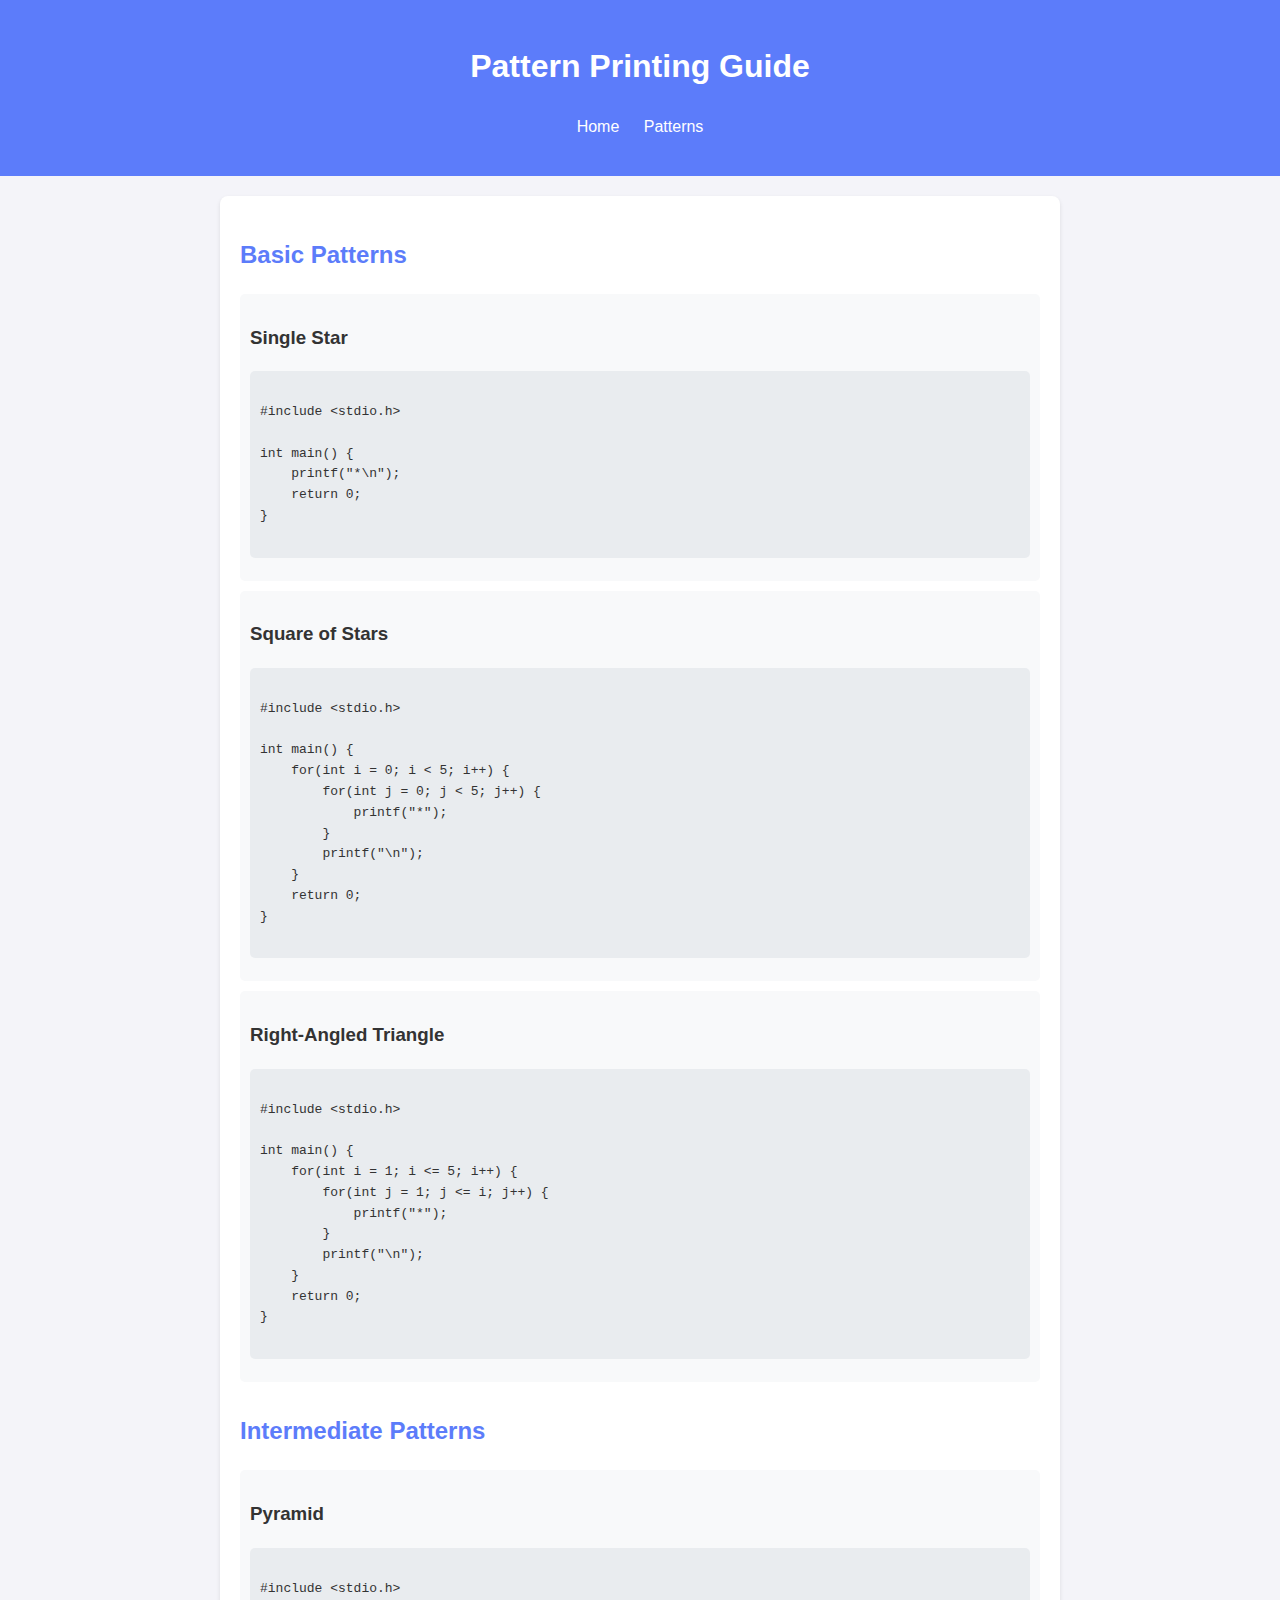
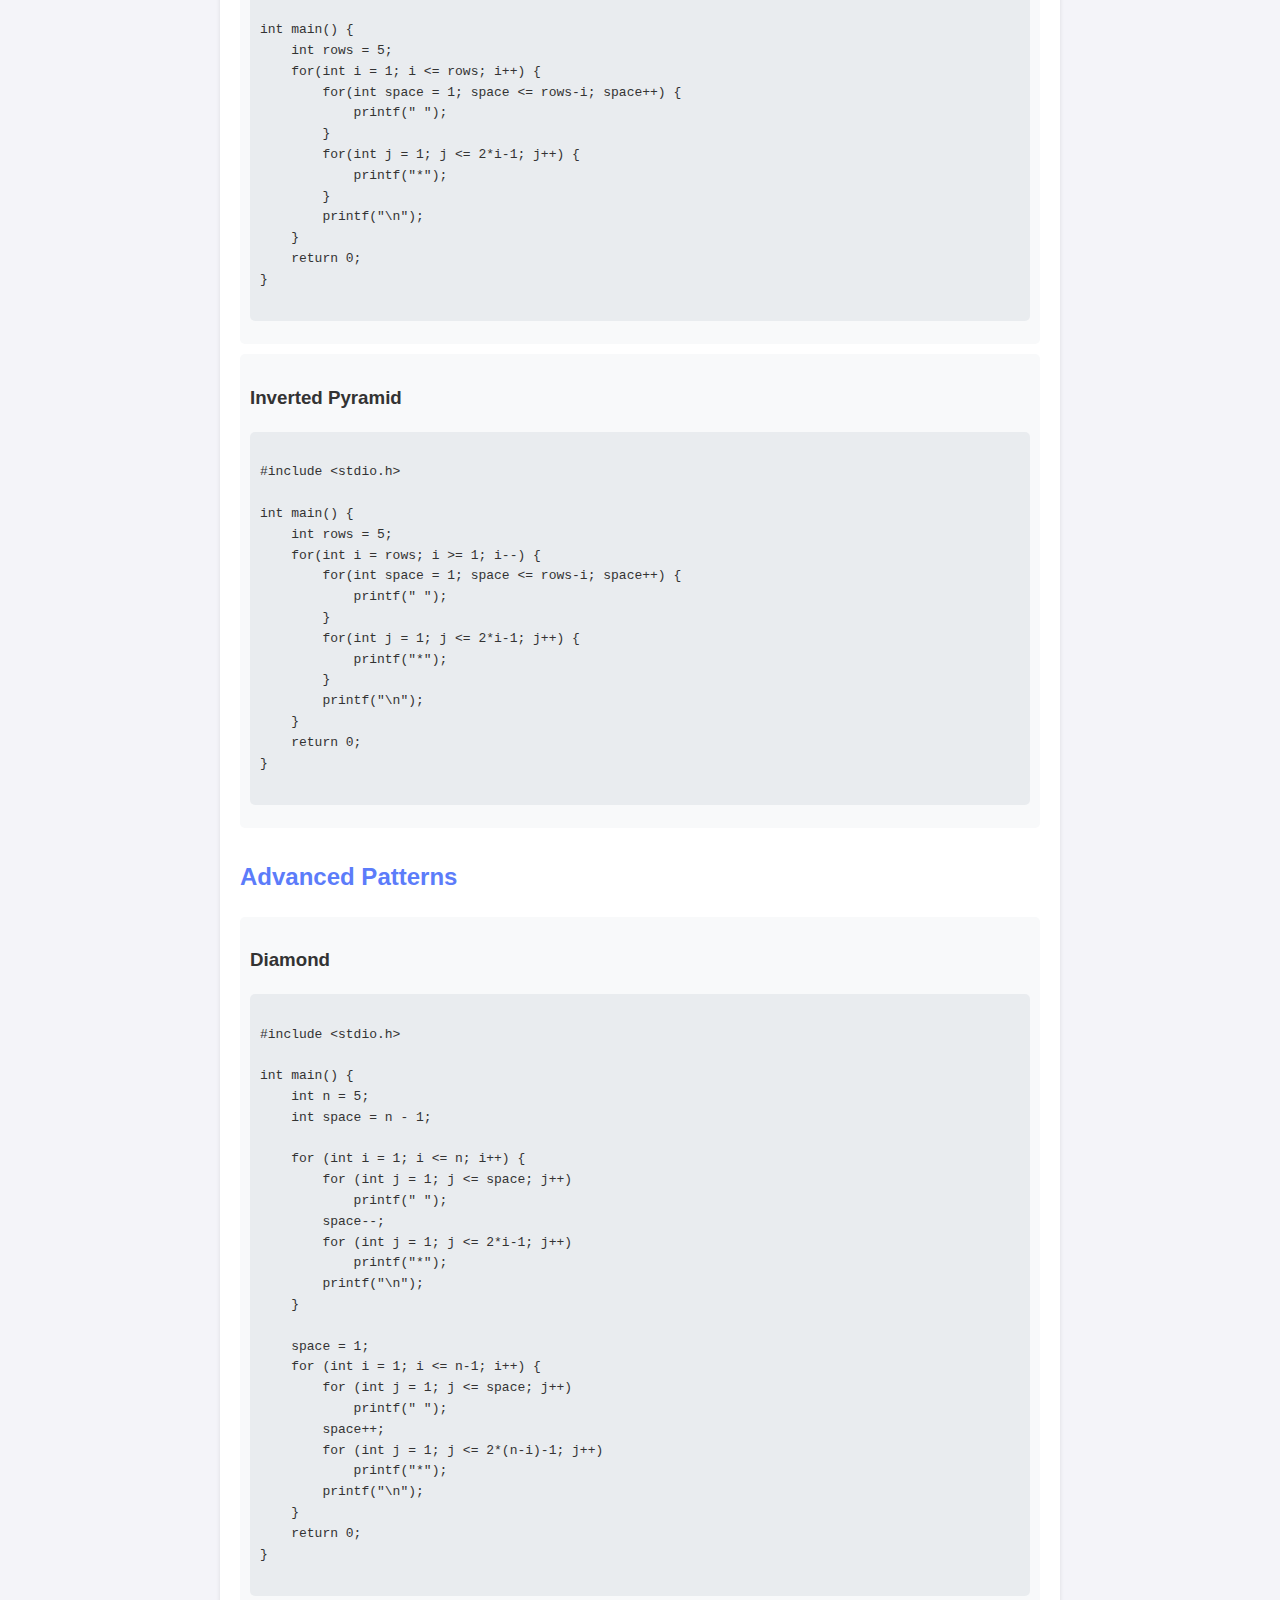
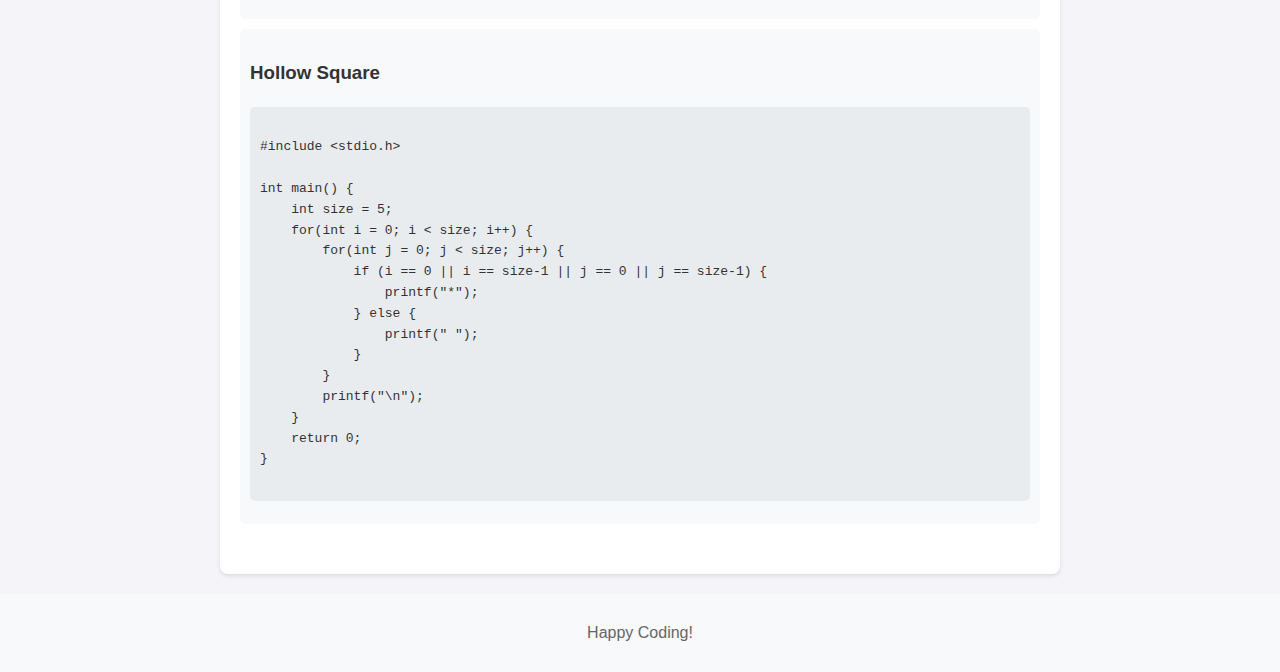
==== patterns.html @ 2a135d44 "new pattern added" ====
<!DOCTYPE html>
<html lang="en">
<head>
    <meta charset="UTF-8">
    <meta name="viewport" content="width=device-width, initial-scale=1.0">
    <title>Patterns - Pattern Printing Guide</title>
    <link rel="stylesheet" href="styles.css">
</head>
<body>
    <header>
        <h1>Pattern Printing Guide</h1>
        <nav>
            <ul>
                <li><a href="index.html">Home</a></li>
                <li><a href="patterns.html">Patterns</a></li>
            </ul>
        </nav>
    </header>
    <main>
        <section id="basic-patterns">
            <h2>Basic Patterns</h2>
            <div class="pattern">
                <h3>Single Star</h3>
                <pre><code>
#include &lt;stdio.h&gt;

int main() {
    printf("*\n");
    return 0;
}
                </code></pre>
            </div>
            <div class="pattern">
                <h3>Square of Stars</h3>
                <pre><code>
#include &lt;stdio.h&gt;

int main() {
    for(int i = 0; i &lt; 5; i++) {
        for(int j = 0; j &lt; 5; j++) {
            printf("*");
        }
        printf("\n");
    }
    return 0;
}
                </code></pre>
            </div>
            <div class="pattern">
                <h3>Right-Angled Triangle</h3>
                <pre><code>
#include &lt;stdio.h&gt;

int main() {
    for(int i = 1; i &lt;= 5; i++) {
        for(int j = 1; j &lt;= i; j++) {
            printf("*");
        }
        printf("\n");
    }
    return 0;
}
                </code></pre>
            </div>
        </section>

        <section id="intermediate-patterns">
            <h2>Intermediate Patterns</h2>
            <div class="pattern">
                <h3>Pyramid</h3>
                <pre><code>
#include &lt;stdio.h&gt;

int main() {
    int rows = 5;
    for(int i = 1; i &lt;= rows; i++) {
        for(int space = 1; space &lt;= rows-i; space++) {
            printf(" ");
        }
        for(int j = 1; j &lt;= 2*i-1; j++) {
            printf("*");
        }
        printf("\n");
    }
    return 0;
}
                </code></pre>
            </div>
            <div class="pattern">
                <h3>Inverted Pyramid</h3>
                <pre><code>
#include &lt;stdio.h&gt;

int main() {
    int rows = 5;
    for(int i = rows; i &gt;= 1; i--) {
        for(int space = 1; space &lt;= rows-i; space++) {
            printf(" ");
        }
        for(int j = 1; j &lt;= 2*i-1; j++) {
            printf("*");
        }
        printf("\n");
    }
    return 0;
}
                </code></pre>
            </div>
        </section>

        <section id="advanced-patterns">
            <h2>Advanced Patterns</h2>
            <div class="pattern">
                <h3>Diamond</h3>
                <pre><code>
#include &lt;stdio.h&gt;

int main() {
    int n = 5;
    int space = n - 1;

    for (int i = 1; i &lt;= n; i++) {
        for (int j = 1; j &lt;= space; j++)
            printf(" ");
        space--;
        for (int j = 1; j &lt;= 2*i-1; j++)
            printf("*");
        printf("\n");
    }

    space = 1;
    for (int i = 1; i &lt;= n-1; i++) {
        for (int j = 1; j &lt;= space; j++)
            printf(" ");
        space++;
        for (int j = 1; j &lt;= 2*(n-i)-1; j++)
            printf("*");
        printf("\n");
    }
    return 0;
}
                </code></pre>
            </div>
            <div class="pattern">
                <h3>Hollow Square</h3>
                <pre><code>
#include &lt;stdio.h&gt;

int main() {
    int size = 5;
    for(int i = 0; i &lt; size; i++) {
        for(int j = 0; j &lt; size; j++) {
            if (i == 0 || i == size-1 || j == 0 || j == size-1) {
                printf("*");
            } else {
                printf(" ");
            }
        }
        printf("\n");
    }
    return 0;
}
                </code></pre>
            </div>
        </section>
    </main>
    <footer>
        <p>Happy Coding!</p>
    </footer>
</body>
</html>
---- styles.css ----
body {
    font-family: Arial, sans-serif;
    line-height: 1.6;
    margin: 0;
    padding: 0;
    background-color: #f4f4f9;
    color: #333;
}

header {
    background: #5c7cfa;
    color: white;
    padding: 20px 0;
    text-align: center;
}

nav ul {
    list-style: none;
    padding: 0;
}

nav ul li {
    display: inline;
    margin: 0 10px;
}

nav ul li a {
    color: white;
    text-decoration: none;
}

nav ul li a:hover {
    text-decoration: underline;
}

main {
    max-width: 800px;
    margin: 20px auto;
    padding: 20px;
    background: white;
    border-radius: 8px;
    box-shadow: 0 2px 4px rgba(0, 0, 0, 0.1);
}

section {
    margin-bottom: 30px;
}

h2 {
    color: #5c7cfa;
}

.pattern {
    background: #f8f9fa;
    padding: 10px;
    border-radius: 5px;
    margin-top: 10px;
}

pre {
    background: #e9ecef;
    padding: 10px;
    border-radius: 5px;
    overflow-x: auto;
}

footer {
    text-align: center;
    padding: 10px 0;
    background: #f8f9fa;
    color: #666;
    margin-top: 20px;
}
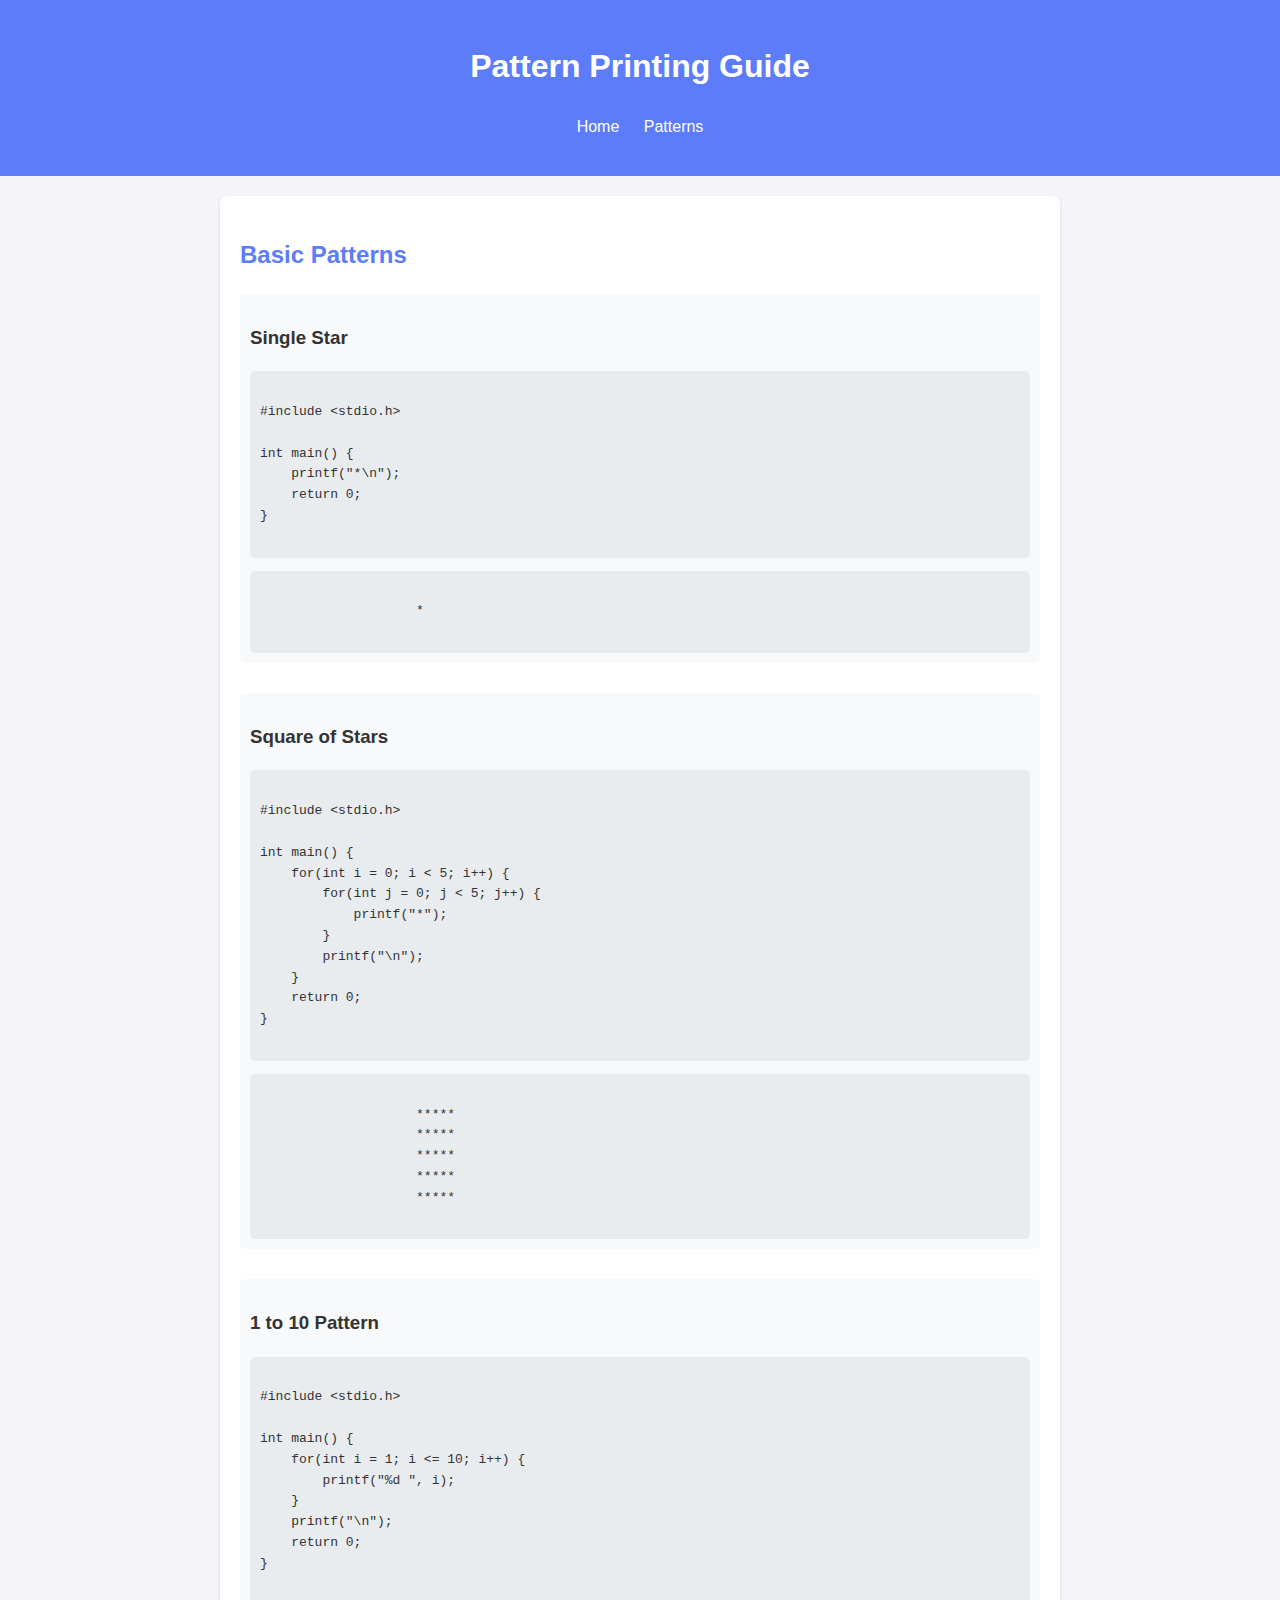
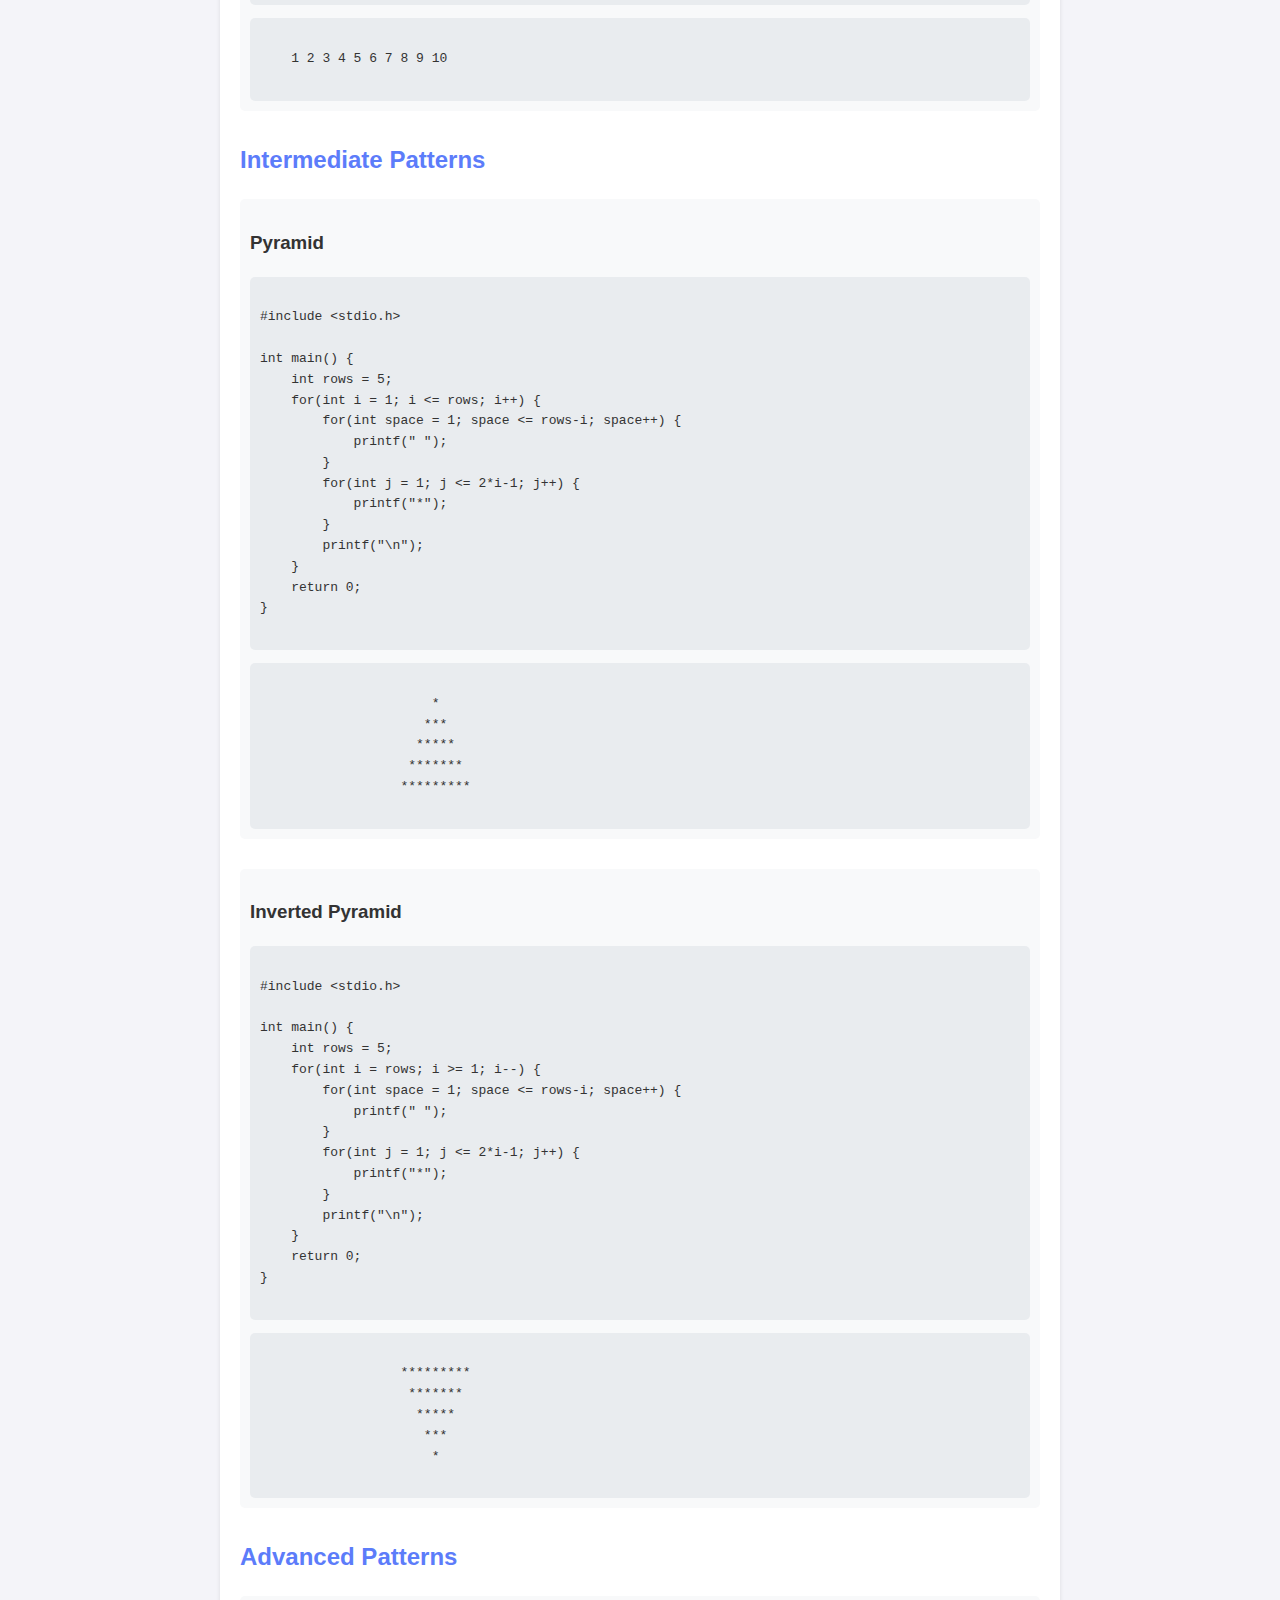
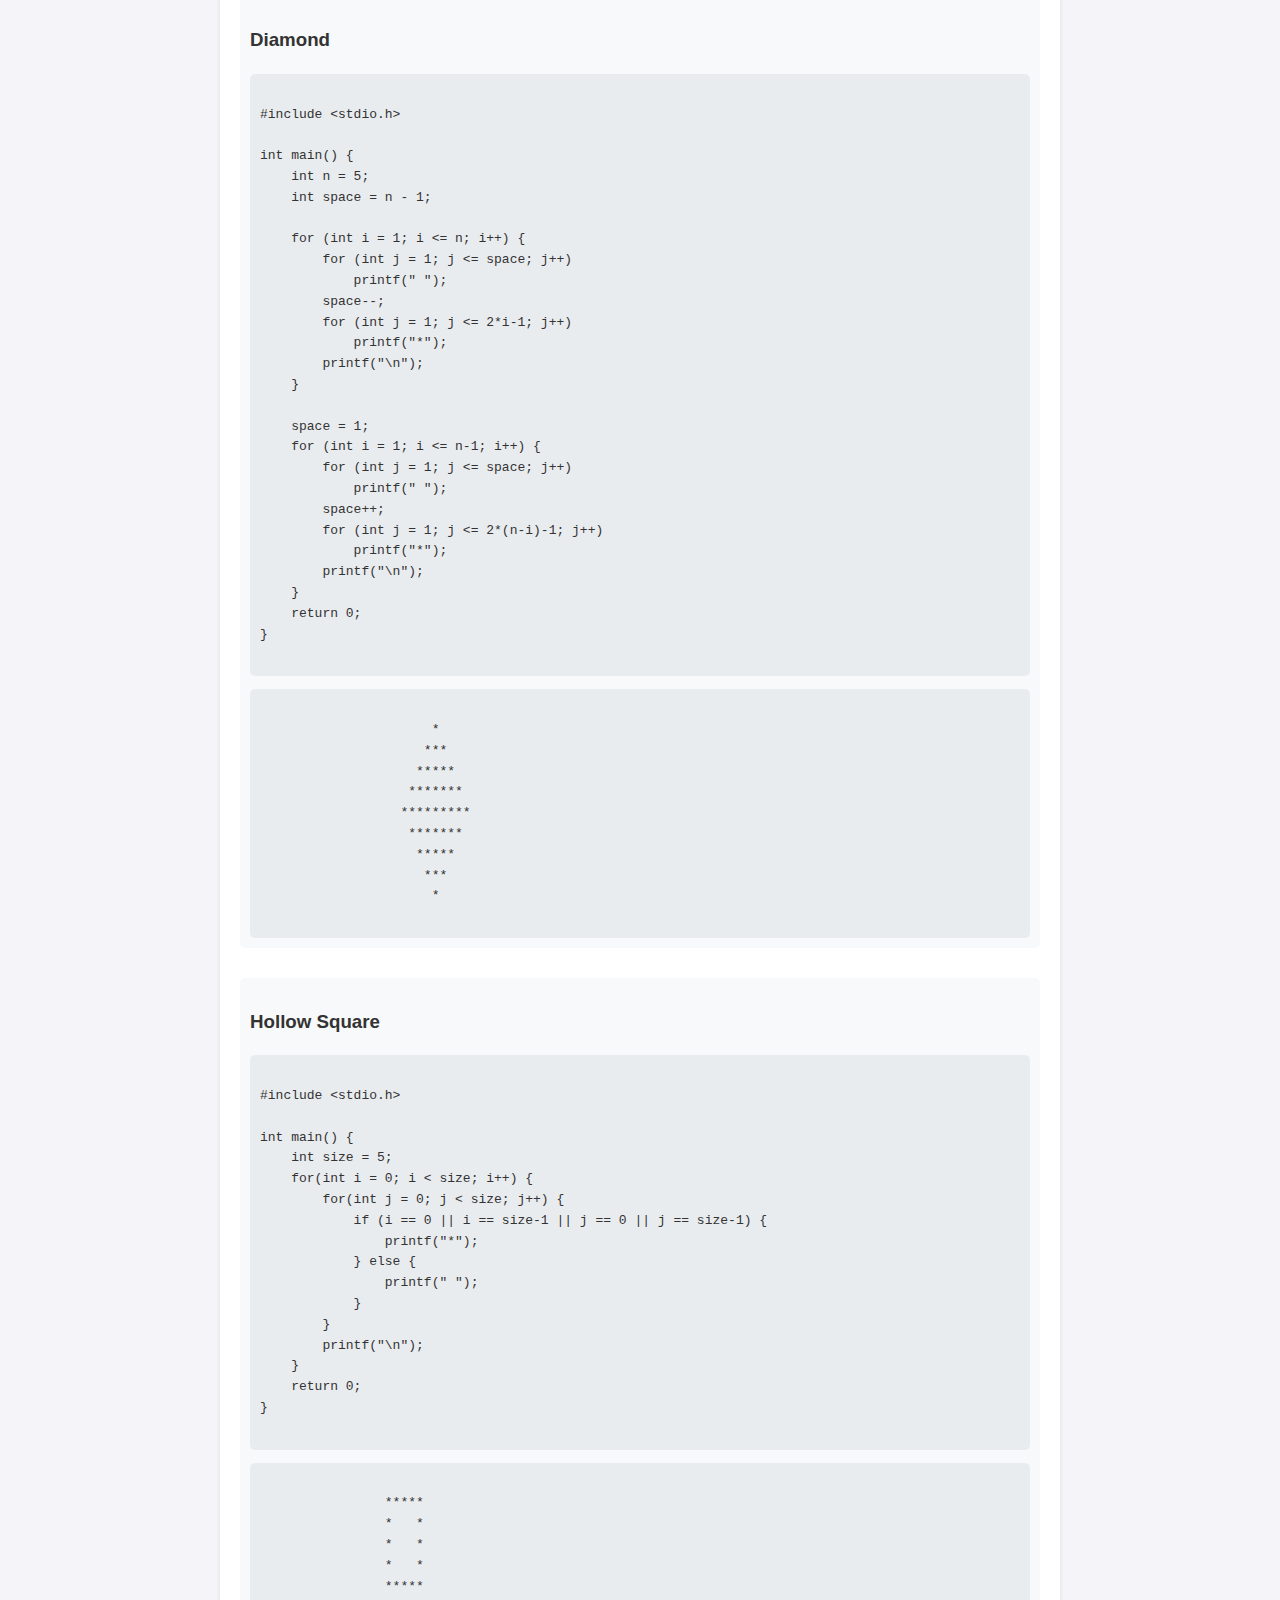
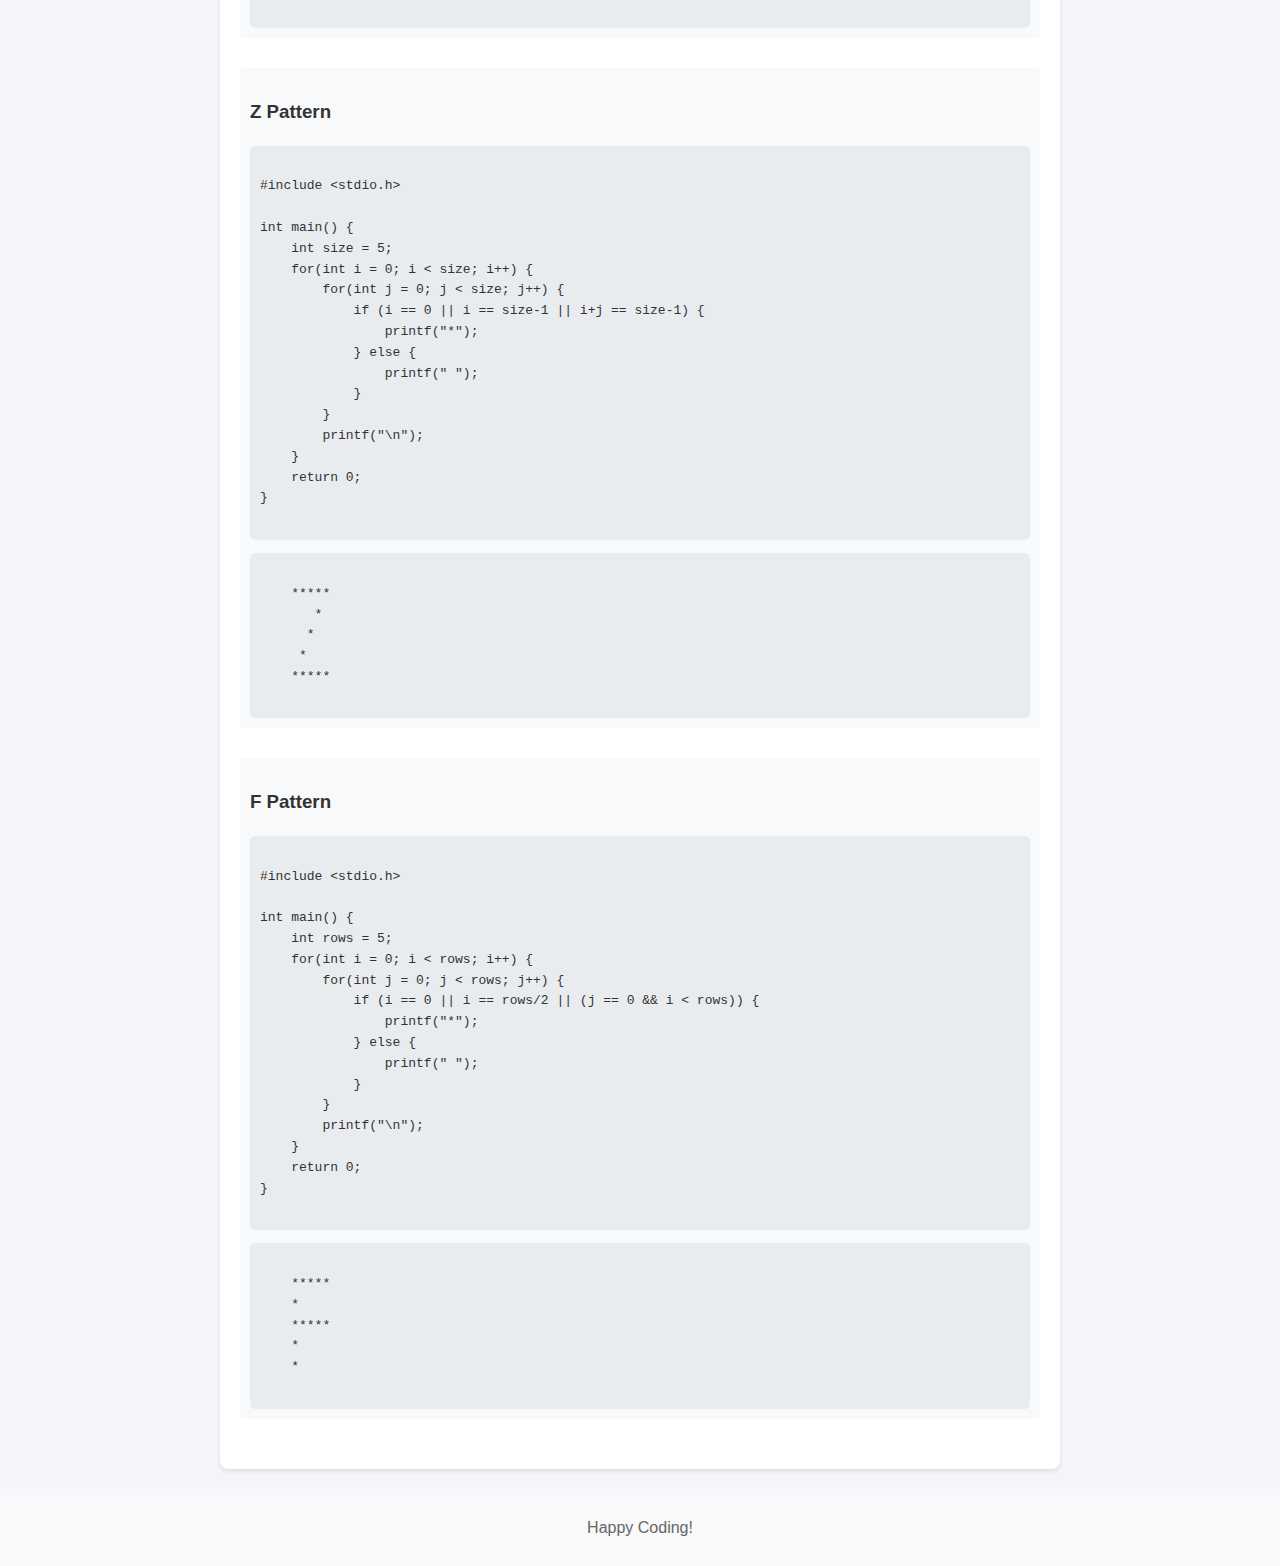
==== commit c728c9b9: "new pattern added2" ====
--- a/patterns.html
+++ b/patterns.html
@@ -5,6 +5,19 @@
     <meta name="viewport" content="width=device-width, initial-scale=1.0">
     <title>Patterns - Pattern Printing Guide</title>
     <link rel="stylesheet" href="styles.css">
+    <style>
+        .output {
+            font-family: monospace;
+            white-space: pre;
+            background-color: #e9ecef;
+            padding: 10px;
+            border-radius: 5px;
+            margin-top: 10px;
+        }
+        .pattern {
+            margin-bottom: 30px;
+        }
+    </style>
 </head>
 <body>
     <header>
@@ -19,6 +32,8 @@
     <main>
         <section id="basic-patterns">
             <h2>Basic Patterns</h2>
+
+            <!-- Pattern 1 -->
             <div class="pattern">
                 <h3>Single Star</h3>
                 <pre><code>
@@ -29,7 +44,12 @@
     return 0;
 }
                 </code></pre>
-            </div>
+                <div class="output">
+                    *
+                </div>
+            </div>
+
+            <!-- Pattern 2 -->
             <div class="pattern">
                 <h3>Square of Stars</h3>
                 <pre><code>
@@ -45,27 +65,43 @@
     return 0;
 }
                 </code></pre>
-            </div>
-            <div class="pattern">
-                <h3>Right-Angled Triangle</h3>
-                <pre><code>
-#include &lt;stdio.h&gt;
-
-int main() {
-    for(int i = 1; i &lt;= 5; i++) {
-        for(int j = 1; j &lt;= i; j++) {
-            printf("*");
-        }
-        printf("\n");
-    }
-    return 0;
-}
-                </code></pre>
-            </div>
+                <div class="output">
+                    *****
+                    *****
+                    *****
+                    *****
+                    *****
+                </div>
+            </div>
+
+            <!-- Add more patterns here with similar structure -->
+
+            <!-- Pattern: 1 to 10 Pattern -->
+<div class="pattern">
+    <h3>1 to 10 Pattern</h3>
+    <pre><code>
+#include &lt;stdio.h&gt;
+
+int main() {
+    for(int i = 1; i &lt;= 10; i++) {
+        printf("%d ", i);
+    }
+    printf("\n");
+    return 0;
+}
+    </code></pre>
+    <div class="output">
+    1 2 3 4 5 6 7 8 9 10 
+    </div>
+</div>
+
+
         </section>
 
         <section id="intermediate-patterns">
             <h2>Intermediate Patterns</h2>
+
+            <!-- Pattern 1 -->
             <div class="pattern">
                 <h3>Pyramid</h3>
                 <pre><code>
@@ -85,7 +121,16 @@
     return 0;
 }
                 </code></pre>
-            </div>
+                <div class="output">
+                      *
+                     ***
+                    *****
+                   *******
+                  *********
+                </div>
+            </div>
+
+            <!-- Pattern 2 -->
             <div class="pattern">
                 <h3>Inverted Pyramid</h3>
                 <pre><code>
@@ -105,11 +150,23 @@
     return 0;
 }
                 </code></pre>
-            </div>
+                <div class="output">
+                  *********
+                   *******
+                    *****
+                     ***
+                      *
+                </div>
+            </div>
+
+            <!-- Add more patterns here with similar structure -->
+
         </section>
 
         <section id="advanced-patterns">
             <h2>Advanced Patterns</h2>
+
+            <!-- Pattern 1 -->
             <div class="pattern">
                 <h3>Diamond</h3>
                 <pre><code>
@@ -140,7 +197,20 @@
     return 0;
 }
                 </code></pre>
-            </div>
+                <div class="output">
+                      *
+                     ***
+                    *****
+                   *******
+                  *********
+                   *******
+                    *****
+                     ***
+                      *
+                </div>
+            </div>
+
+            <!-- Pattern 2 -->
             <div class="pattern">
                 <h3>Hollow Square</h3>
                 <pre><code>
@@ -161,7 +231,78 @@
     return 0;
 }
                 </code></pre>
-            </div>
+                <div class="output">
+                *****
+                *   *
+                *   *
+                *   *
+                *****
+                </div>
+            </div>
+
+            <!-- Add more patterns here with similar structure -->
+
+            <!-- Pattern: Z Pattern -->
+<div class="pattern">
+    <h3>Z Pattern</h3>
+    <pre><code>
+#include &lt;stdio.h&gt;
+
+int main() {
+    int size = 5;
+    for(int i = 0; i &lt; size; i++) {
+        for(int j = 0; j &lt; size; j++) {
+            if (i == 0 || i == size-1 || i+j == size-1) {
+                printf("*");
+            } else {
+                printf(" ");
+            }
+        }
+        printf("\n");
+    }
+    return 0;
+}
+    </code></pre>
+    <div class="output">
+    *****
+       *  
+      *   
+     *    
+    *****
+    </div>
+</div>
+
+            <!-- Pattern: F Pattern -->
+<div class="pattern">
+    <h3>F Pattern</h3>
+    <pre><code>
+#include &lt;stdio.h&gt;
+
+int main() {
+    int rows = 5;
+    for(int i = 0; i &lt; rows; i++) {
+        for(int j = 0; j &lt; rows; j++) {
+            if (i == 0 || i == rows/2 || (j == 0 && i &lt; rows)) {
+                printf("*");
+            } else {
+                printf(" ");
+            }
+        }
+        printf("\n");
+    }
+    return 0;
+}
+    </code></pre>
+    <div class="output">
+    *****
+    *    
+    *****
+    *    
+    *    
+    </div>
+</div>
+
+
         </section>
     </main>
     <footer>
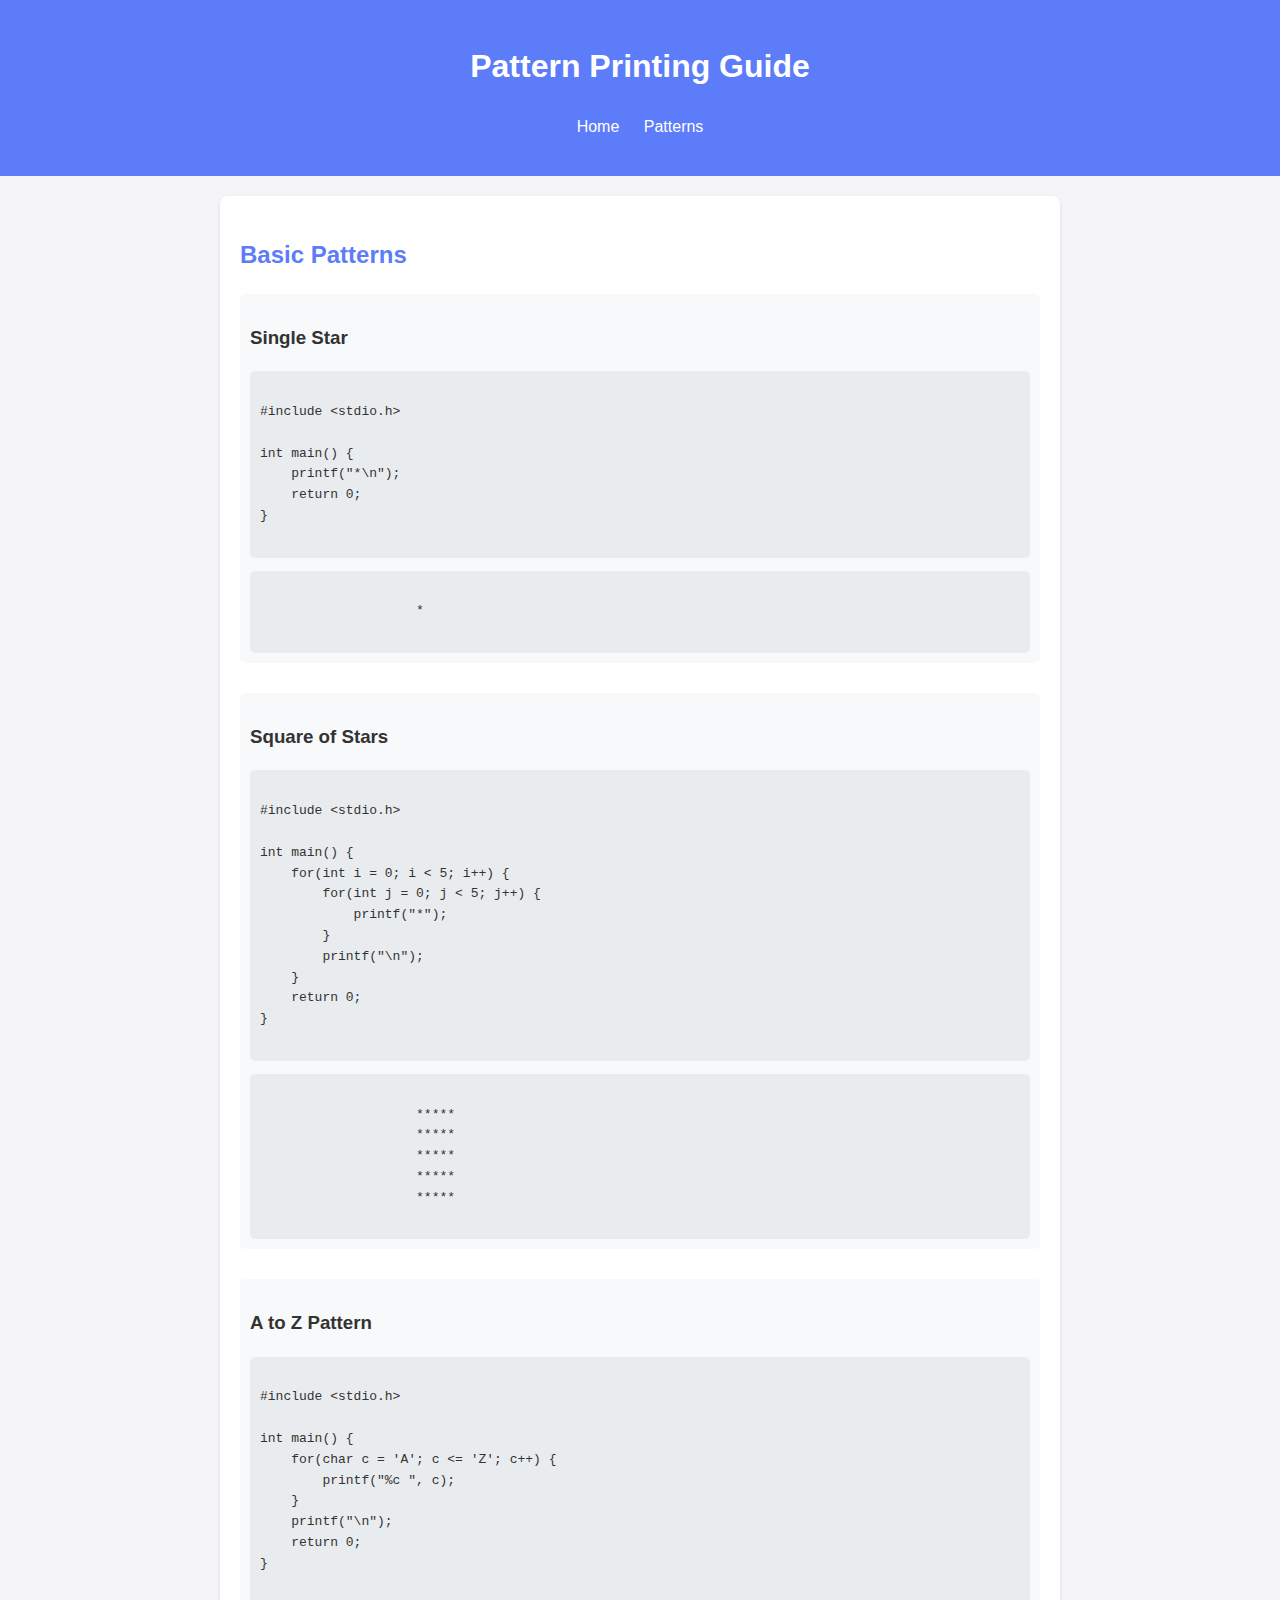
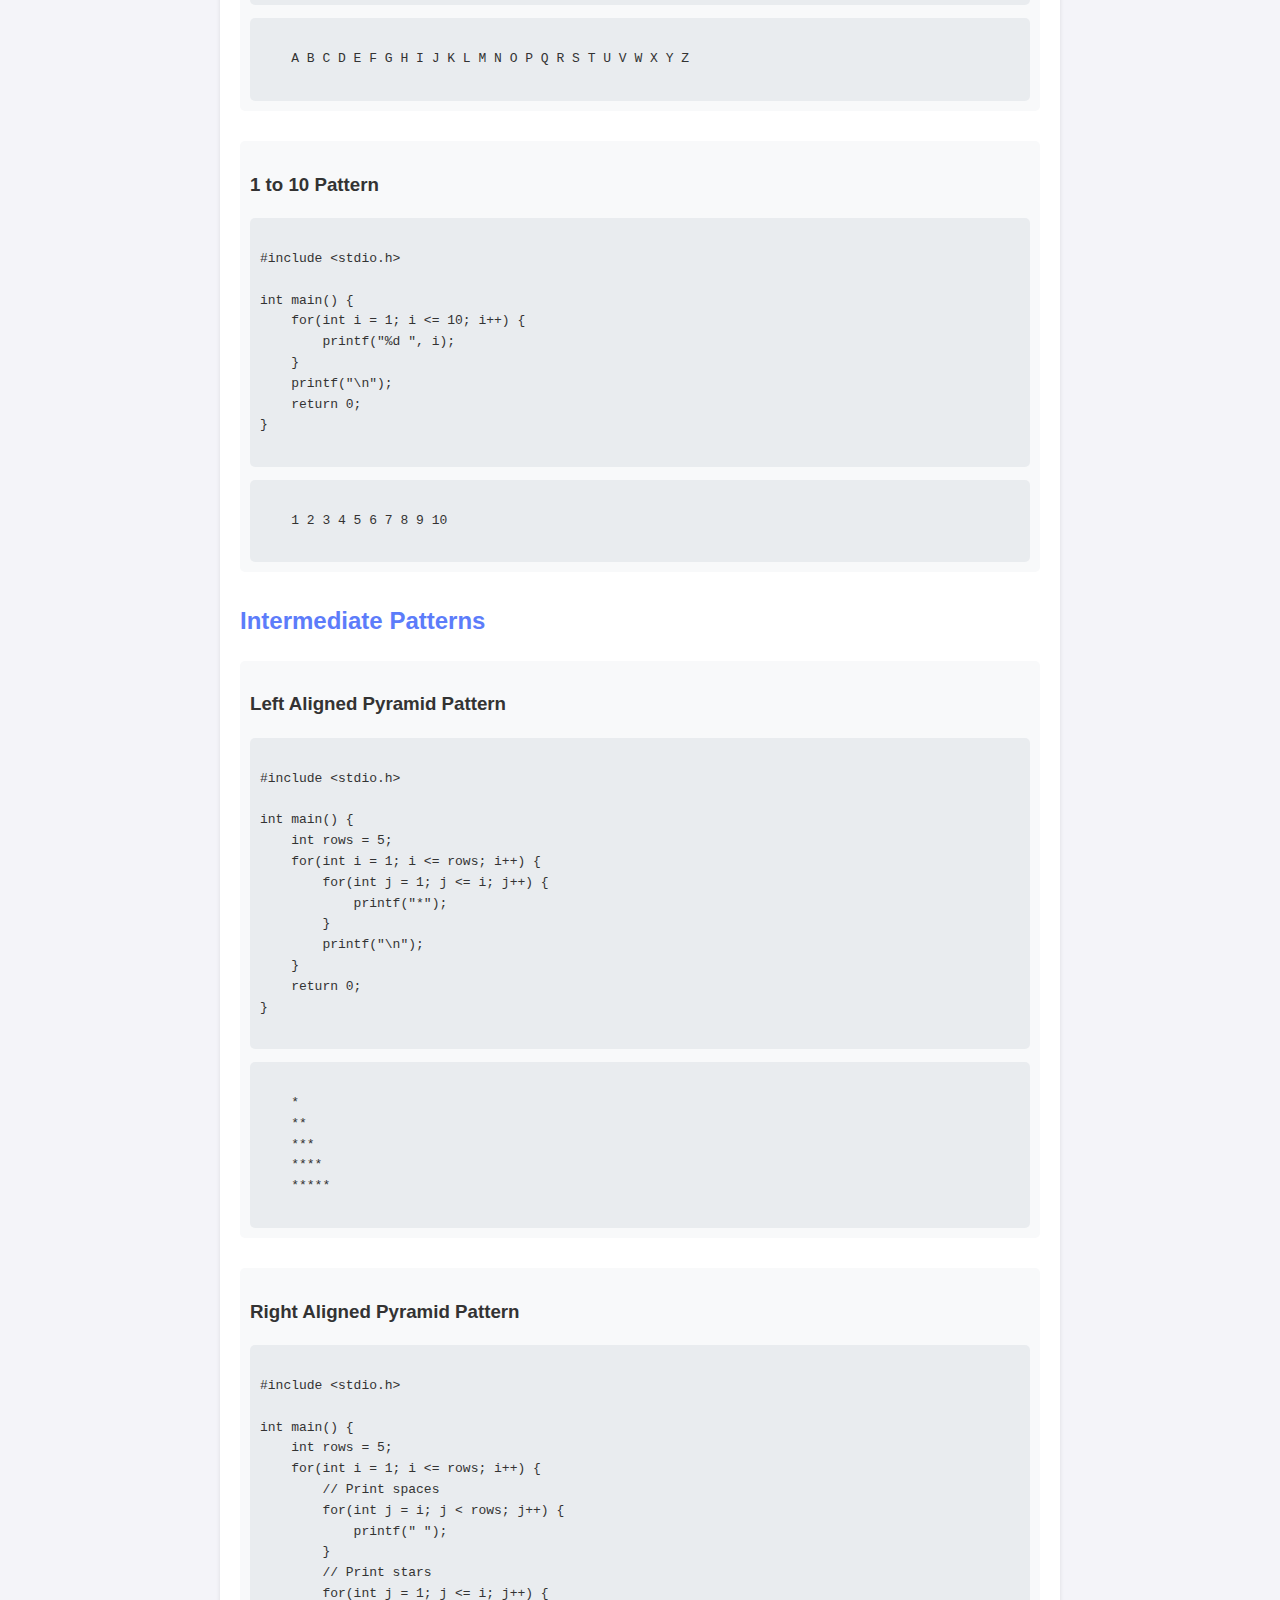
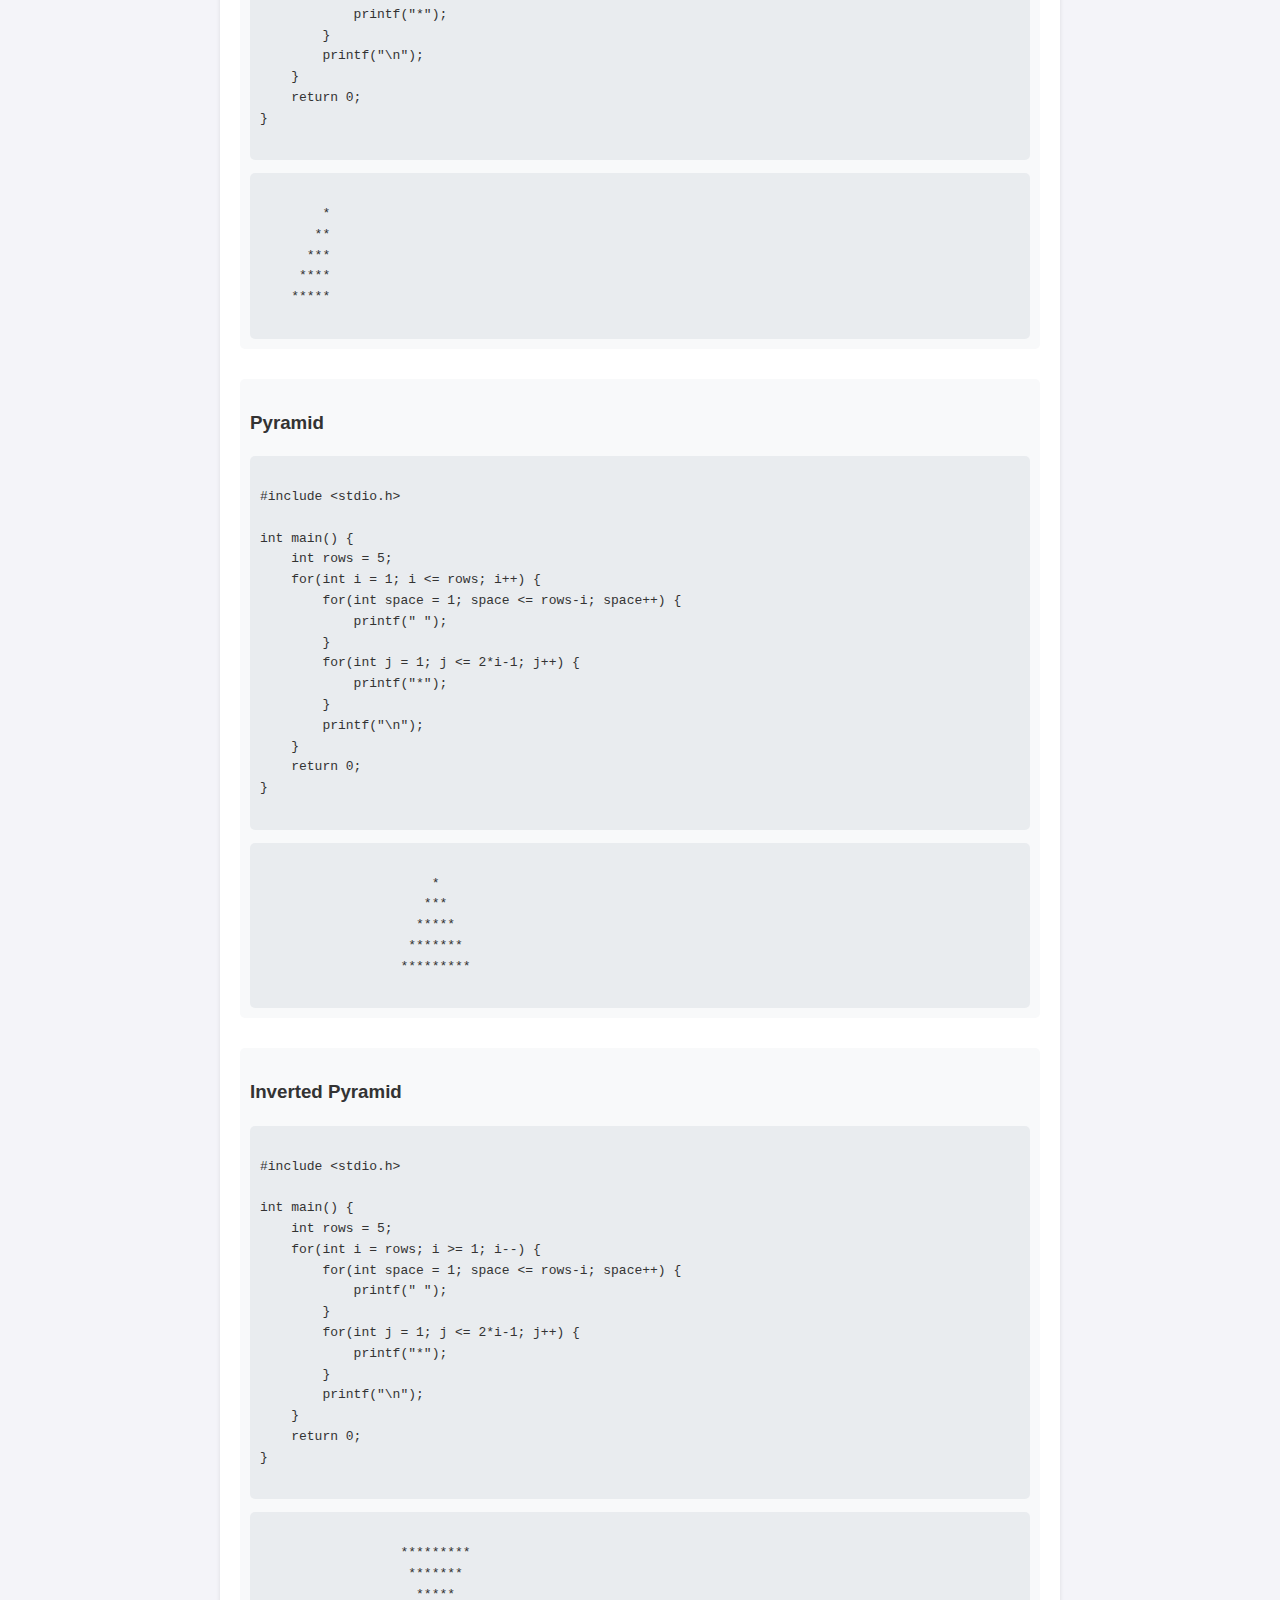
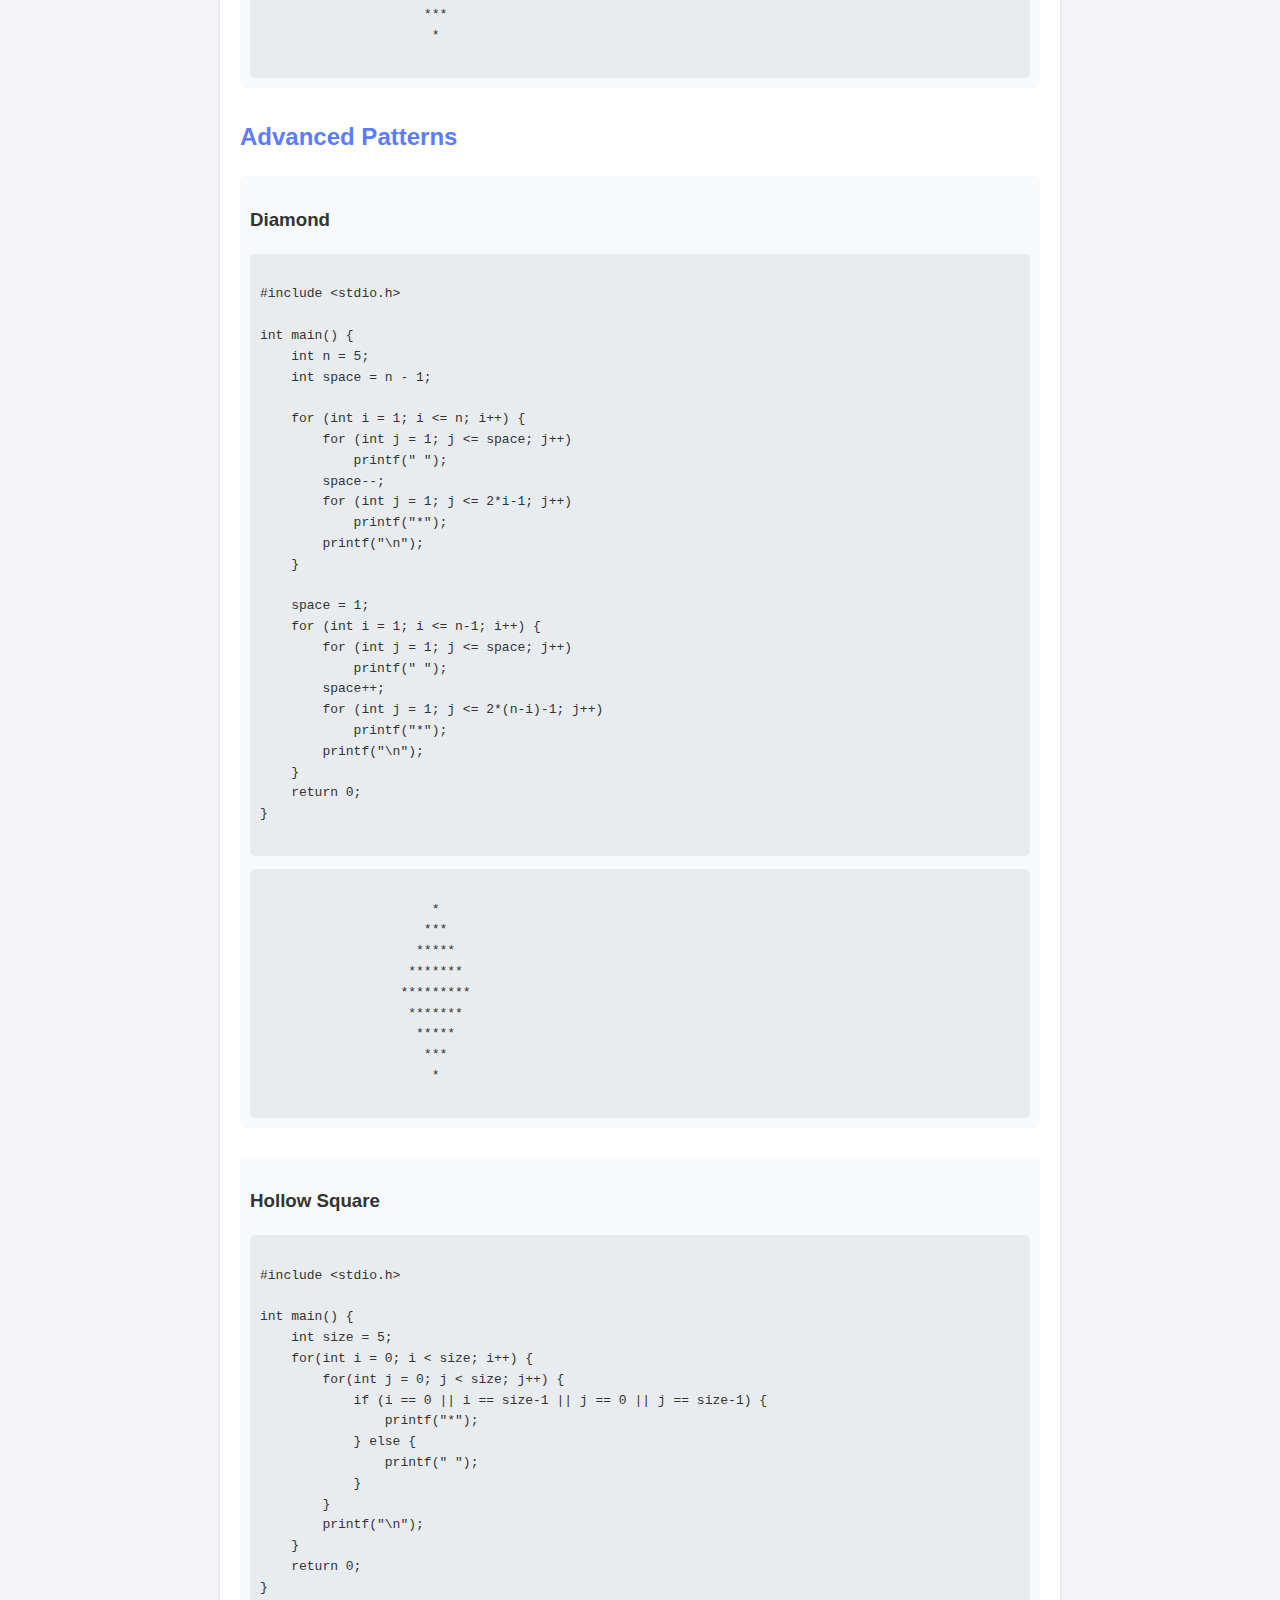
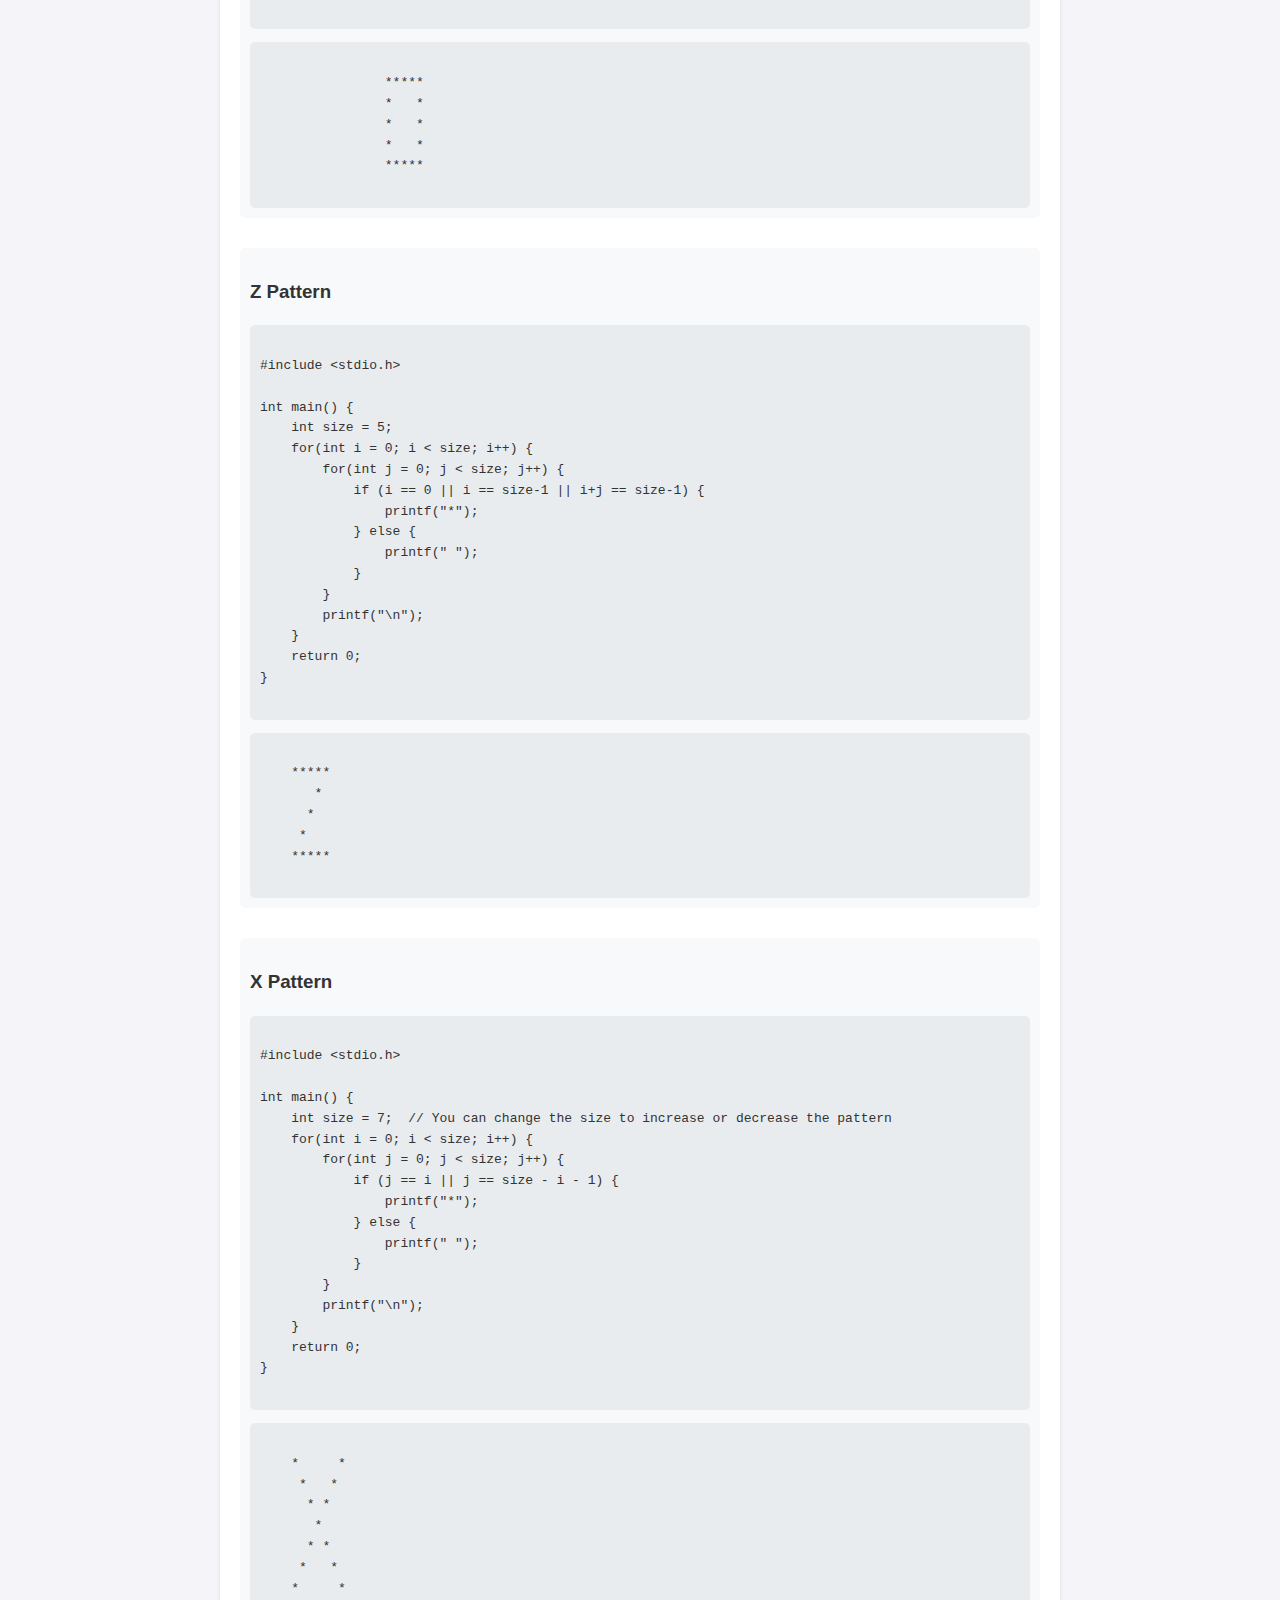
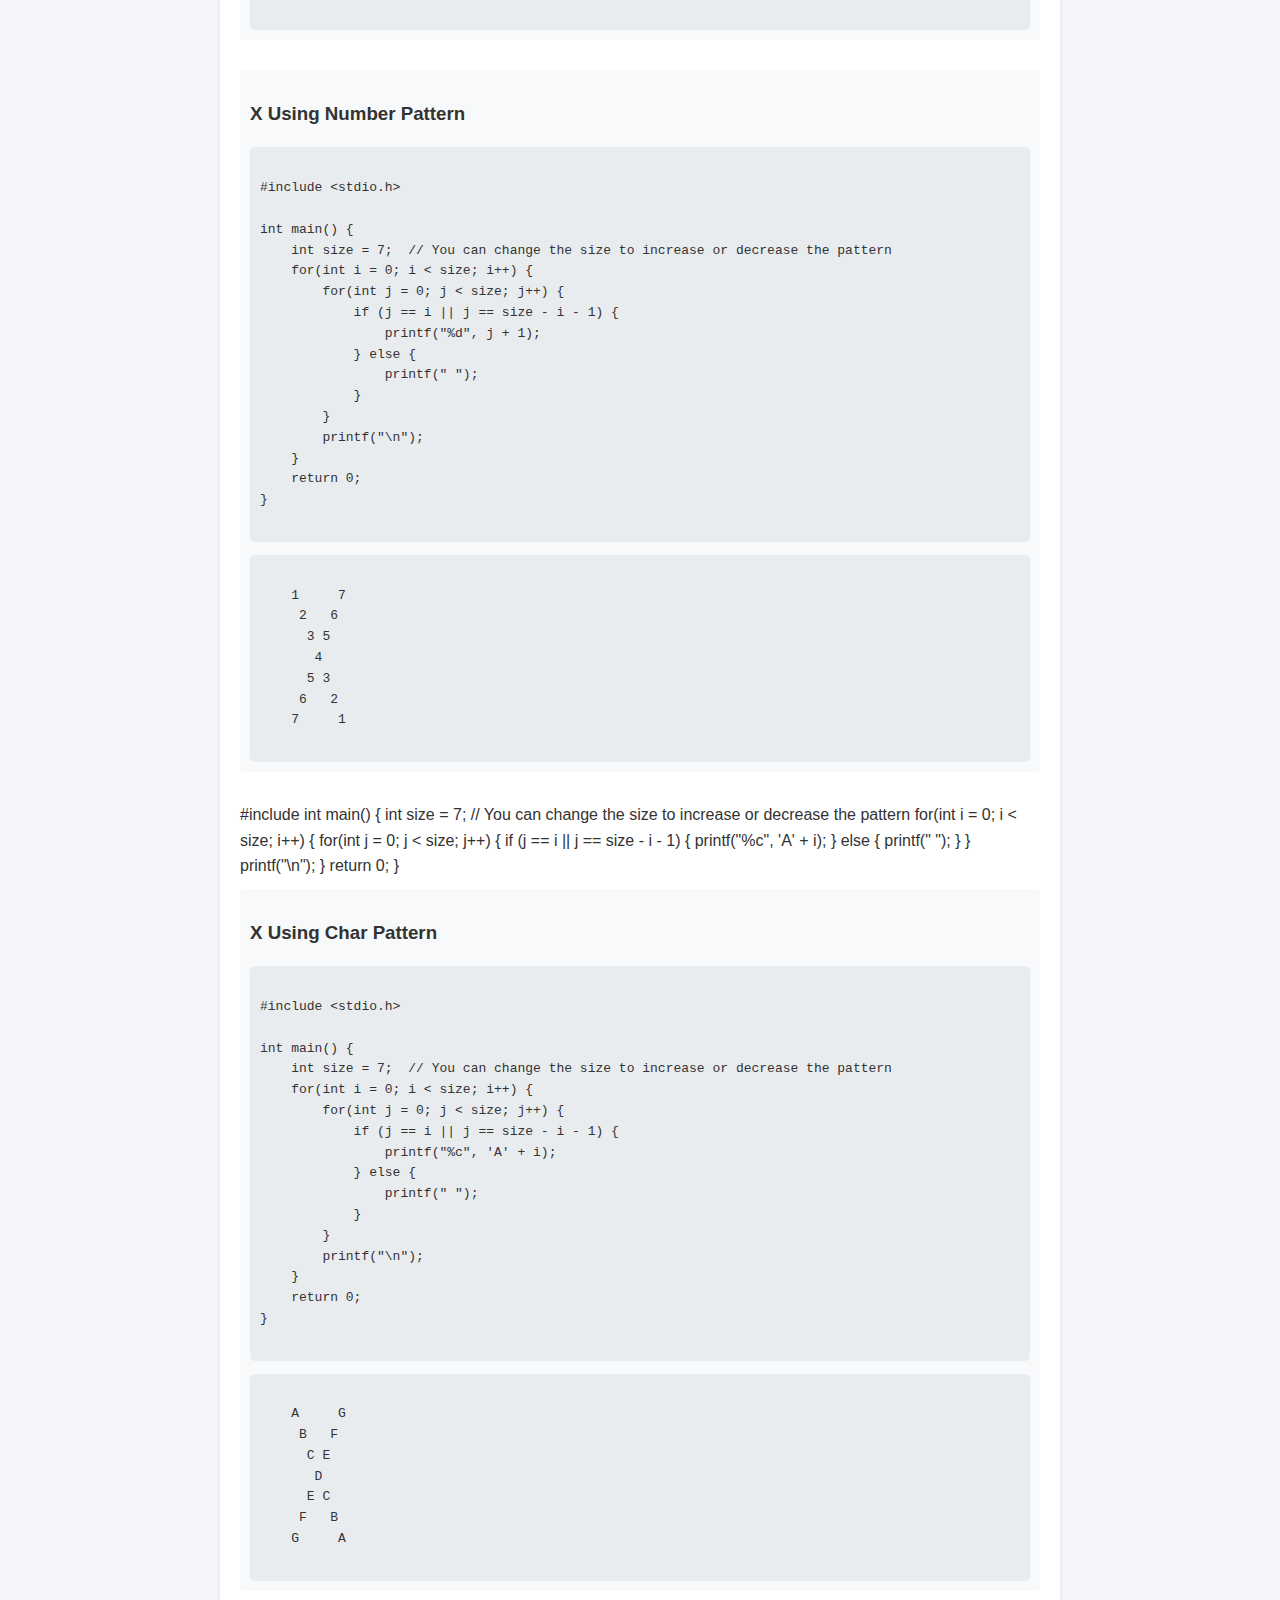
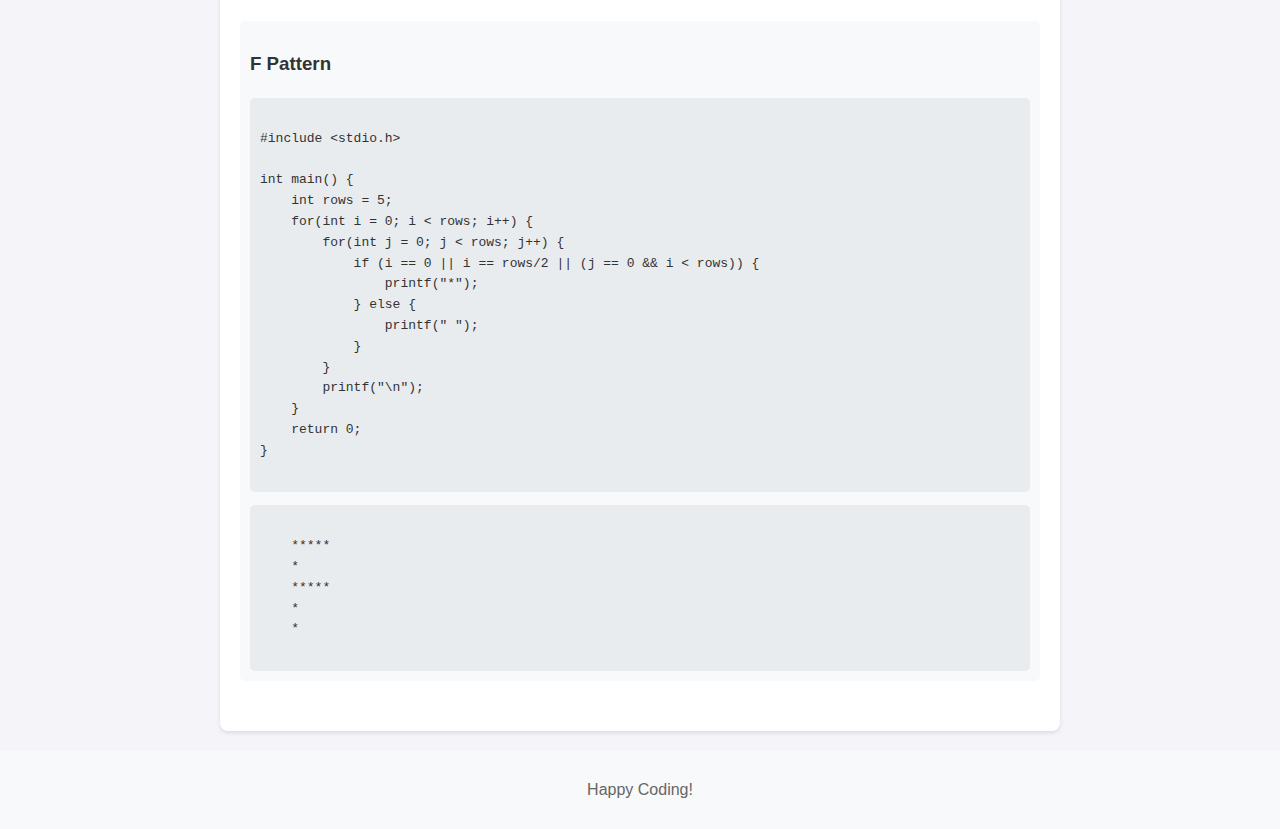
==== commit 3fd7a93a: "live one" ====
--- a/patterns.html
+++ b/patterns.html
@@ -76,6 +76,26 @@
 
             <!-- Add more patterns here with similar structure -->
 
+            <!-- Pattern: A to Z Pattern -->
+<div class="pattern">
+    <h3>A to Z Pattern</h3>
+    <pre><code>
+#include &lt;stdio.h&gt;
+
+int main() {
+    for(char c = 'A'; c &lt;= 'Z'; c++) {
+        printf("%c ", c);
+    }
+    printf("\n");
+    return 0;
+}
+    </code></pre>
+    <div class="output">
+    A B C D E F G H I J K L M N O P Q R S T U V W X Y Z 
+    </div>
+</div>
+ <!-- End Pattern: A to Z Pattern -->
+
             <!-- Pattern: 1 to 10 Pattern -->
 <div class="pattern">
     <h3>1 to 10 Pattern</h3>
@@ -98,8 +118,68 @@
 
         </section>
 
-        <section id="intermediate-patterns">
+        <section id="">
             <h2>Intermediate Patterns</h2>
+
+            <!-- Start Pattern: Left Aligned Pyramid Pattern -->
+<div class="pattern">
+    <h3>Left Aligned Pyramid Pattern</h3>
+    <pre><code>
+#include &lt;stdio.h&gt;
+
+int main() {
+    int rows = 5;
+    for(int i = 1; i &lt;= rows; i++) {
+        for(int j = 1; j &lt;= i; j++) {
+            printf("*");
+        }
+        printf("\n");
+    }
+    return 0;
+}
+    </code></pre>
+    <div class="output">
+    *
+    **
+    ***
+    ****
+    *****
+    </div>
+</div>
+<!-- End Pattern: Left Aligned Pyramid Pattern -->
+
+<!-- Start Pattern: Right Aligned Pyramid Pattern -->
+<div class="pattern">
+    <h3>Right Aligned Pyramid Pattern</h3>
+    <pre><code>
+#include &lt;stdio.h&gt;
+
+int main() {
+    int rows = 5;
+    for(int i = 1; i &lt;= rows; i++) {
+        // Print spaces
+        for(int j = i; j &lt; rows; j++) {
+            printf(" ");
+        }
+        // Print stars
+        for(int j = 1; j &lt;= i; j++) {
+            printf("*");
+        }
+        printf("\n");
+    }
+    return 0;
+}
+    </code></pre>
+    <div class="output">
+        *
+       **
+      ***
+     ****
+    *****
+    </div>
+</div>
+<!-- End Pattern: Right Aligned Pyramid Pattern -->
+
 
             <!-- Pattern 1 -->
             <div class="pattern">
@@ -272,6 +352,123 @@
     </div>
 </div>
 
+<!-- Start Pattern: X Pattern -->
+<div class="pattern">
+    <h3>X Pattern</h3>
+    <pre><code>
+#include &lt;stdio.h&gt;
+
+int main() {
+    int size = 7;  // You can change the size to increase or decrease the pattern
+    for(int i = 0; i &lt; size; i++) {
+        for(int j = 0; j &lt; size; j++) {
+            if (j == i || j == size - i - 1) {
+                printf("*");
+            } else {
+                printf(" ");
+            }
+        }
+        printf("\n");
+    }
+    return 0;
+}
+    </code></pre>
+    <div class="output">
+    *     *
+     *   *
+      * *
+       *
+      * *
+     *   *
+    *     *
+    </div>
+</div>
+<!-- End Pattern: X Pattern -->
+<!-- Start Pattern: X Using Number Pattern -->
+<div class="pattern">
+    <h3>X Using Number Pattern</h3>
+    <pre><code>
+#include &lt;stdio.h&gt;
+
+int main() {
+    int size = 7;  // You can change the size to increase or decrease the pattern
+    for(int i = 0; i &lt; size; i++) {
+        for(int j = 0; j &lt; size; j++) {
+            if (j == i || j == size - i - 1) {
+                printf("%d", j + 1);
+            } else {
+                printf(" ");
+            }
+        }
+        printf("\n");
+    }
+    return 0;
+}
+    </code></pre>
+    <div class="output">
+    1     7
+     2   6
+      3 5
+       4
+      5 3
+     6   2
+    7     1
+    </div>
+</div>
+<!-- End Pattern: X Using Number Pattern -->
+
+#include <stdio.h>
+
+    int main() {
+        int size = 7;  // You can change the size to increase or decrease the pattern
+        for(int i = 0; i < size; i++) {
+            for(int j = 0; j < size; j++) {
+                if (j == i || j == size - i - 1) {
+                    printf("%c", 'A' + i);
+                } else {
+                    printf(" ");
+                }
+            }
+            printf("\n");
+        }
+        return 0;
+    }
+    
+
+<!-- Start Pattern: X Using Char Pattern -->
+<div class="pattern">
+    <h3>X Using Char Pattern</h3>
+    <pre><code>
+#include &lt;stdio.h&gt;
+
+int main() {
+    int size = 7;  // You can change the size to increase or decrease the pattern
+    for(int i = 0; i &lt; size; i++) {
+        for(int j = 0; j &lt; size; j++) {
+            if (j == i || j == size - i - 1) {
+                printf("%c", 'A' + i);
+            } else {
+                printf(" ");
+            }
+        }
+        printf("\n");
+    }
+    return 0;
+}
+    </code></pre>
+    <div class="output">
+    A     G
+     B   F
+      C E
+       D
+      E C
+     F   B
+    G     A
+    </div>
+</div>
+<!-- End Pattern: X Using Char Pattern -->
+
+
             <!-- Pattern: F Pattern -->
 <div class="pattern">
     <h3>F Pattern</h3>
